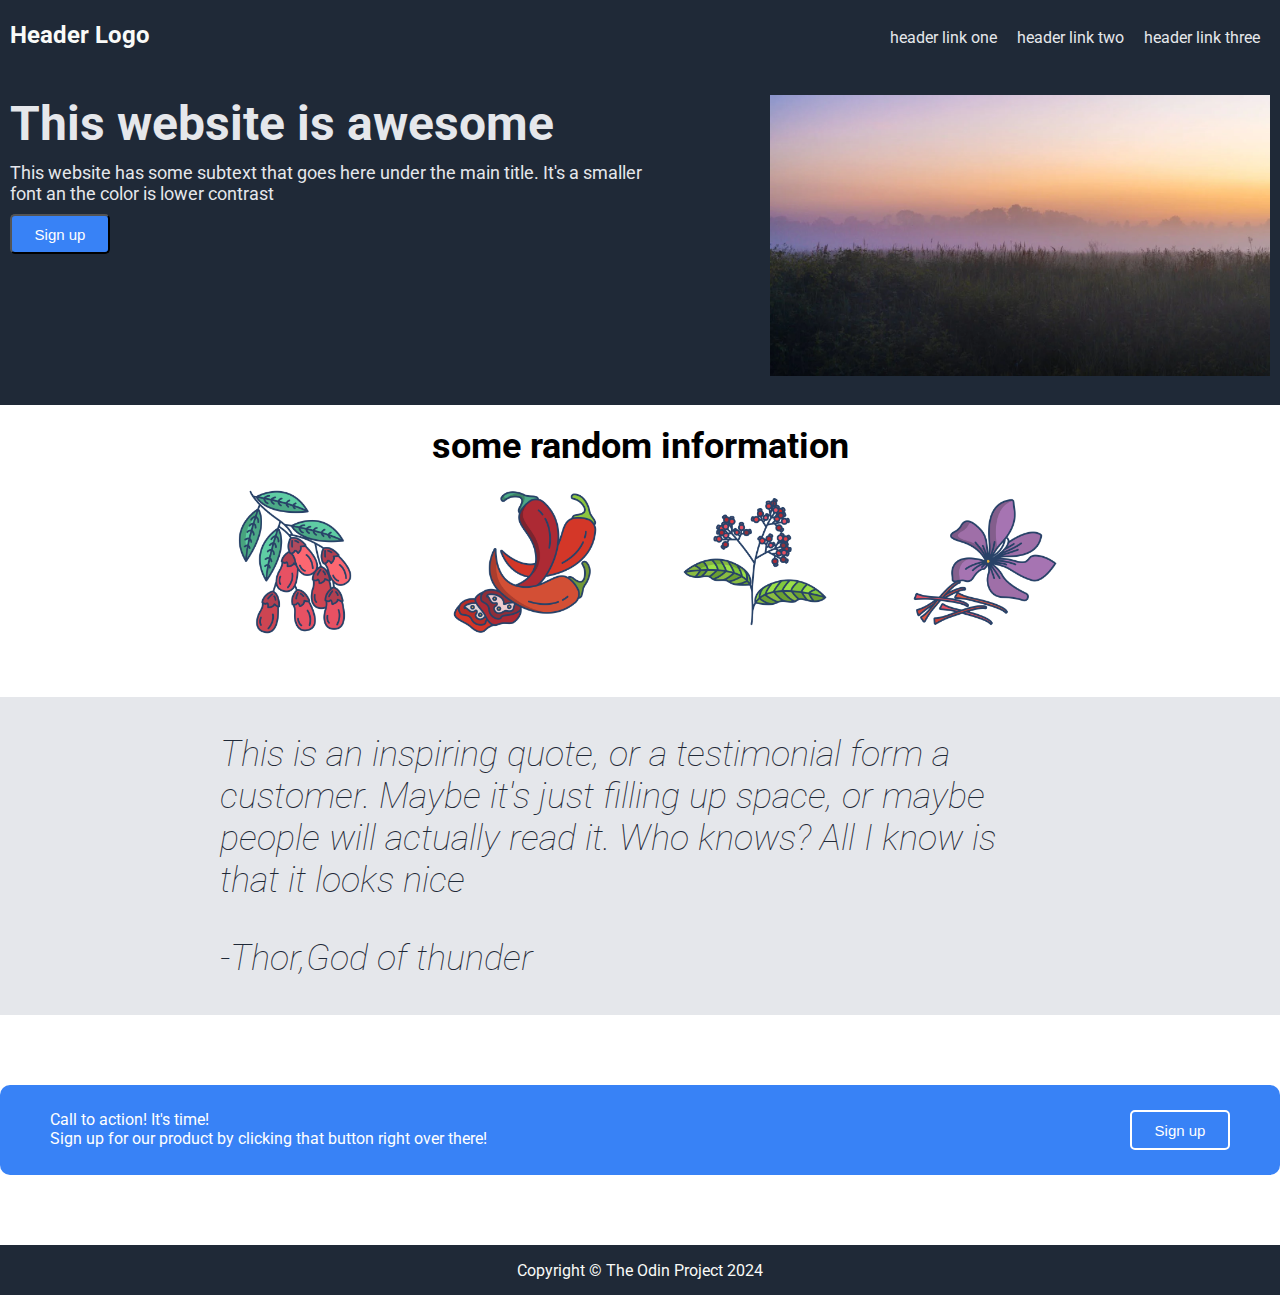
==== projects/landing-page/index.html @ febee2a6 "completed the landing page project" ====
<!DOCTYPE html>
<html lang="en">
<head>
    <meta charset="UTF-8">
    <meta name="viewport" content="width=device-width, initial-scale=1.0">
    <title>LANDING PAGE</title>
    <link rel="stylesheet" href="style.css">
</head>
<body>
    <header>
        <div class="header-card cards">
            <div class="logo">
                <p id="logo"><a class="logo" href="">Header Logo</a></p>
            </div>
            <ul class="header-links">
                <li class="link-1"><a class="right-link" href="">header link one</a></li>
                <li class="link-2"><a class="right-link" href="">header link two</a></li>
                <li class="link-3"><a class="right-link" href="">header link three</a></li>
            </ul>
        </div>
    </header>



    <main>

        <div class="description">
            <div class="description-card cards ">
                <div class="description-content">
                    <div class="description-heading">This website is awesome</div>
                    <div class="description-text">This website has some subtext that goes here under the main title. It's a smaller font an the color is lower contrast</div>
                    <button class="signup">Sign up</button>
                </div>
                <div class="image">
                    <img src="images/sunset.png" alt="space for an image" class="description-image">
                </div>
            </div>
        </div>
        
        <div class="random-info">
                <div class="rinfo-card cards">
                    <div class="rinfo-header">some random information</div>
                    
                    <div class="rinfo-images">
                        <div class="item1 images"><img class="rinfo-image" src="images/barberry.png" alt="barberry" ></div>
                        <div class="item2 images"><img class="rinfo-image" src="images/chilli.png" alt="chilli" ></div>
                        <div class="item3 images"><img class="rinfo-image" src="images/pepper.png" alt="pepper" ></div>
                        <div class="item4 images"><img class="rinfo-image" src="images/saffron.png" alt="saffronclass="rinfo-images" " ></div>
                    </div>
                </div>
        </div>
        
        <div class="quote">

            <div class="quote-card cards">
                <p class="quote-content">This is an inspiring quote, or a testimonial form a customer. Maybe it's just filling up space, or maybe people will actually read it. Who knows? All I know is that it looks nice</p>
                <p class="quote-author">-Thor,God of thunder</p>
            </div>

        </div>
        
        <div class="signup">
            <div class="signup-card cards">
                <div class="signup-content">
                    <div class="signup-top">Call to action! It's time!</div>
                    <div class="signup-text">Sign up for our product by clicking that button right over there!</div>
                </div>
                <div class="button">
                    <button class="signup">Sign up</button>
                </div>
            </div>
        </div>
    
    </main>


    <footer>
        <div class="footer-content">Copyright &copy; The Odin Project 2024</div>
    </footer>
</body>
</html>
---- projects/landing-page/style.css ----
@import url('https://fonts.googleapis.com/css2?family=Poiret+One&family=Roboto:ital,wght@0,100;0,300;0,400;0,500;0,700;0,900;1,100;1,300;1,400;1,500;1,700;1,900&display=swap');
/* body */
body{
    display: flex;
    flex-direction: column;
    box-sizing: border-box;
    margin: 0;
    padding: 0;
    
    font-family: "Roboto", sans-serif;
    font-weight: 400;
    font-style: normal;
}


.cards{
    max-width: 1300px ;
}

button{
    background-color: #3882f6;
    color: white;
}

/* ----------------------------------------------------------------------header --------------------------------------------------------------------------*/
    header{
        background-color: #1f2937;
        display: flex;
        justify-content: center;
        align-items: center;
        color: #f9faf8;
    }

    div.header-card{
        display: flex;
        justify-content: space-between;
        align-items: baseline;
        flex-basis: 1300px;
        margin: 5px 10px;
    }

    a.logo{
        color:#f9faf8;
        text-decoration: none;
        font-weight: 700;
        font-size: 24px;
        font-weight: 700px;
        margin: 0;
    }
       


    ul.header-links{
        padding: 10px;
        display: flex;
        list-style-type: none;
        margin: 0;
        margin-left: auto;
        gap: 20px;
    }

    a.right-link{
        text-decoration: none;
        color: #e5e7eb;
    }

/*------------------------------------------------------ content ---------------------------------------------------------------------------------*/
main{
    flex: 1;
}
div.description{
    display: flex;
    justify-content: center;
    background-color: #1f2937;
    color: #e5e7eb;
}

div.description-card{
    margin: 25px 10px;
    display: flex;
    flex-basis: 1300px;
    justify-content: space-between;
    gap: 100px;
}

div.description-content{
    display: flex;
    flex-direction: column;
    justify-content: start;
    gap: 10px;
}

div.description-text{
    font-size: 18px;
}

div.description-heading{
    font-size: 48px;
    font-weight: bolder;
}

.description-image{
    height: auto;
    width: 500px;
}

button.signup{
    font-size: 15px;

    width: 100px;
    height: 40px;
    border-radius: 5px;
    flex-shrink: 0;
}

/* random-info */

    div.random-info{
        display: flex;
        justify-content: center;
        align-items: center;
    }

    div.rinfo-card{
        display: flex;
        flex-direction: column;
        align-items: center;
        flex-basis: 840px;
        gap: 20px;
        margin: 20px 10px;
        margin-bottom: 60px;
    }

    div.rinfo-header{
        font-size: 36px;
        font-weight: bolder;
    }


    div.rinfo-images{
        display: flex;
        gap: 80px;
    }

    div.rinfo-images div img, div.rinfo-images div{
        width: 150px;
        height: 150px;
    }


/* quote-section */
div.quote{
    display: flex;
    justify-content: center;
    align-content: center;
    background-color: #e5e7eb;
    color: #1f2937;
}

div.quote-card{
    flex-basis: 840px;
    font-size: 36px;
    font-style: italic;
    font-weight: 40;
}

div.quote-author{
    font-weight: bolder;
}


/* signup-section */

div.signup{
    display: flex;
    justify-content: center;
}

div.signup-card{
    display: flex;
    flex-basis: 1300px;
    justify-content: space-between;
    box-sizing: border-box;

    margin: 70px 0px;
    padding: 25px 50px;
    border-radius: 10px;
    background-color: #3882f6;    
    color: white;
}

div.signup button{
    border: 2px solid white;
}


/* ---------------------------------------------------------------------footer---------------------------------------------------------------------- */
footer{
    color: #f9faf8;
    background-color: #1f2937   ;
    display: flex;
    justify-content: center;
    align-items: center;
    height: 50px;
}
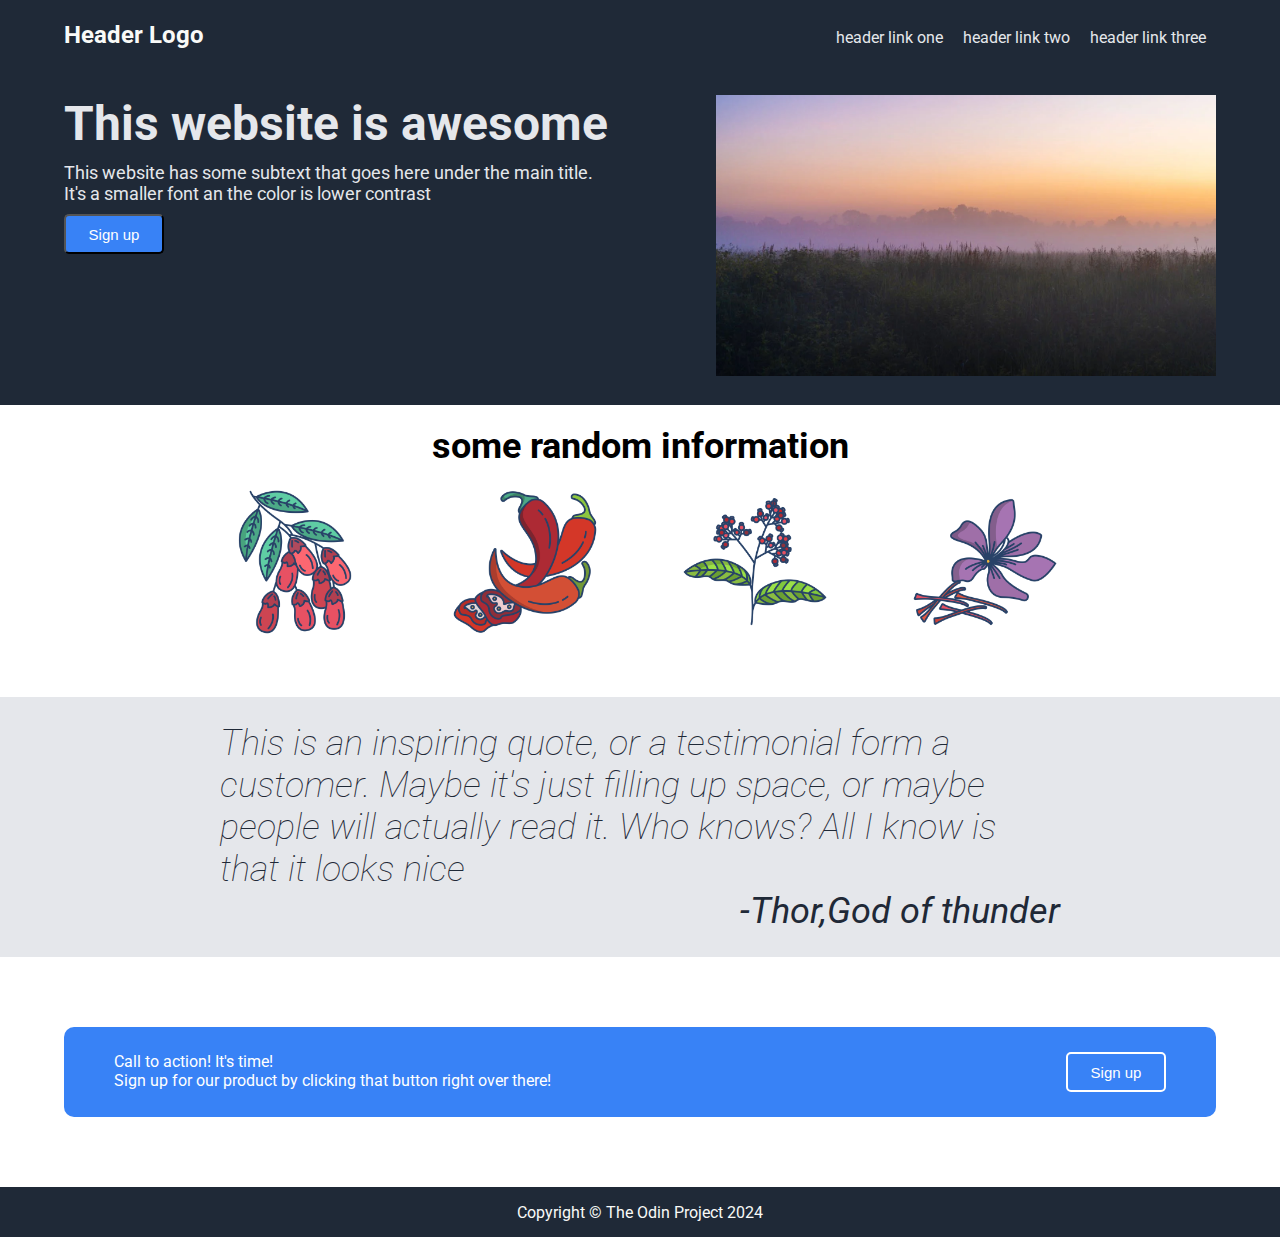
==== commit 5d858cac: "made minor changes to make header and sign-up card responsive" ====
--- a/projects/landing-page/index.html
+++ b/projects/landing-page/index.html
@@ -50,13 +50,15 @@
                 </div>
         </div>
         
-        <div class="quote">
-
-            <div class="quote-card cards">
-                <p class="quote-content">This is an inspiring quote, or a testimonial form a customer. Maybe it's just filling up space, or maybe people will actually read it. Who knows? All I know is that it looks nice</p>
-                <p class="quote-author">-Thor,God of thunder</p>
+        <div class="quote-section">
+            <div class="quote-card">
+                
+                <div class="card-content">
+                    <div class="quote-content">This is an inspiring quote, or a testimonial form a customer. Maybe it's just filling up space, or maybe people will actually read it. Who knows? All I know is that it looks nice</div>
+                    <div class="quote-author">-Thor,God of thunder</div>
+                </div>
+            
             </div>
-
         </div>
         
         <div class="signup">
--- a/projects/landing-page/style.css
+++ b/projects/landing-page/style.css
@@ -35,7 +35,7 @@
         display: flex;
         justify-content: space-between;
         align-items: baseline;
-        flex-basis: 1300px;
+        flex-basis: 90vw;
         margin: 5px 10px;
     }
 
@@ -78,7 +78,7 @@
 div.description-card{
     margin: 25px 10px;
     display: flex;
-    flex-basis: 1300px;
+    flex-basis: 90vw;
     justify-content: space-between;
     gap: 100px;
 }
@@ -149,16 +149,23 @@
 
 
 /* quote-section */
-div.quote{
-    display: flex;
-    justify-content: center;
-    align-content: center;
+div.quote-section{
+    display: flex;
+    justify-content: center;
     background-color: #e5e7eb;
     color: #1f2937;
 }
 
 div.quote-card{
+    display: flex;
+    flex-direction: column;
+    justify-content: space-between;
+    align-content: center;
     flex-basis: 840px;
+    gap: 100px;
+
+    margin: 25px 10px;
+
     font-size: 36px;
     font-style: italic;
     font-weight: 40;
@@ -166,6 +173,7 @@
 
 div.quote-author{
     font-weight: bolder;
+    text-align: right;
 }
 
 
@@ -178,7 +186,7 @@
 
 div.signup-card{
     display: flex;
-    flex-basis: 1300px;
+    flex-basis: 90vw;
     justify-content: space-between;
     box-sizing: border-box;
 
